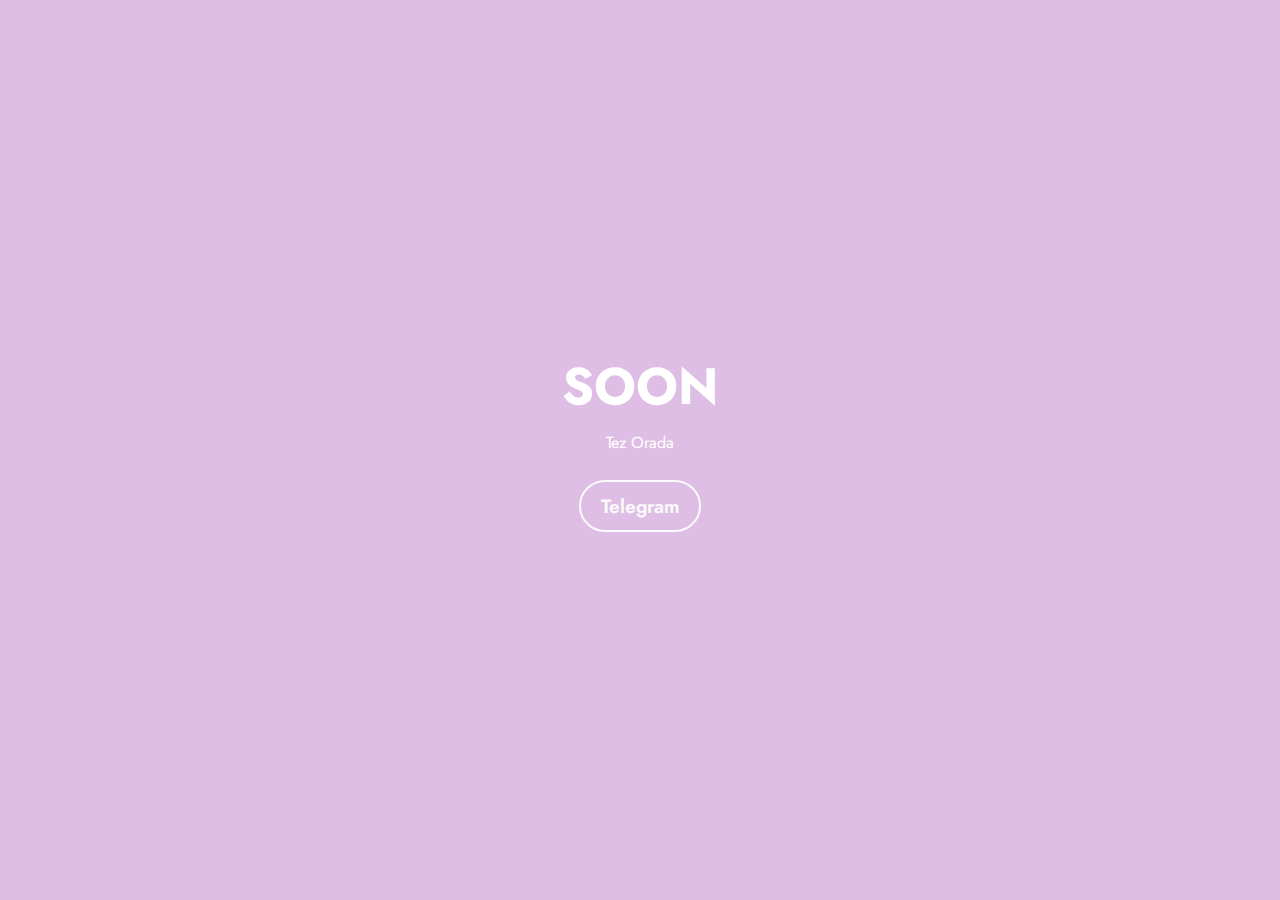
==== index.html @ 8e5f8bd3 "Rename inde.html to index.html" ====
<!DOCTYPE html>
<html  >
<head>
  <!-- Site made with darken -->
  <meta charset="UTF-8">
  <meta http-equiv="X-UA-Compatible" content="IE=edge">
  <meta name="generator" content="Mobirise v5.9.13, mobirise.com">
  <meta name="viewport" content="width=device-width, initial-scale=1, minimum-scale=1">
  <link rel="shortcut icon" href="assets/images/b1dde973-14e5-4fa4-b832-933f39bfa2b2-128x128.png" type="image/x-icon">
  <meta name="description" content="">
  
  
  <title>soon</title>
  <link rel="stylesheet" href="assets/bootstrap/css/bootstrap.min.css">
  <link rel="stylesheet" href="assets/bootstrap/css/bootstrap-grid.min.css">
  <link rel="stylesheet" href="assets/bootstrap/css/bootstrap-reboot.min.css">
  <link rel="stylesheet" href="assets/animatecss/animate.css">
  <link rel="stylesheet" href="assets/theme/css/style.css">
  <link rel="preload" href="https://fonts.googleapis.com/css?family=Jost:100,200,300,400,500,600,700,800,900,100i,200i,300i,400i,500i,600i,700i,800i,900i&display=swap" as="style" onload="this.onload=null;this.rel='stylesheet'">
  <noscript><link rel="stylesheet" href="https://fonts.googleapis.com/css?family=Jost:100,200,300,400,500,600,700,800,900,100i,200i,300i,400i,500i,600i,700i,800i,900i&display=swap"></noscript>
  <link rel="preload" as="style" href="assets/mobirise/css/mbr-additional.css?v=AJEQsP"><link rel="stylesheet" href="assets/mobirise/css/mbr-additional.css?v=AJEQsP" type="text/css">

  
  
  
</head>
<body>
  
  <section data-bs-version="5.1" class="header6 cid-u6jLfE5a09 mbr-fullscreen" data-bg-video="https://youtu.be/2wIACHP04qQ?si=Jaw82JHP2OL8-QQT" id="header6-h">

    

    <div class="mbr-fallback-image disabled"></div>
    <div class="mbr-overlay" style="opacity: 0.4; background-color: rgb(174, 92, 189);"></div>

    <div class="align-center container">
        <div class="row justify-content-center">
            <div class="col-12 col-lg-10">
                <h1 class="mbr-section-title mbr-fonts-style mbr-white mb-3 display-1"><strong>SOON</strong></h1>
                
                <p class="mbr-text mbr-white mbr-fonts-style display-7">
                    Tez Orada</p>
                <div class="mbr-section-btn mt-3"><a class="btn btn-white-outline display-4" href="https://t.me/darken_ae">Telegram</a></div>
            </div>
        </div>
    </div>
</section>

<!-- <section class="display-7" style="padding: 0;align-items: center;justify-content: center;flex-wrap: wrap;    align-content: center;display: flex;position: relative;height: 4rem;"> -->
</section><script src="assets/bootstrap/js/bootstrap.bundle.min.js"></script>  <script src="assets/smoothscroll/smooth-scroll.js"></script>  <script src="assets/ytplayer/index.js"></script>  <script src="assets/vimeoplayer/player.js"></script>  <script src="assets/theme/js/script.js"></script>  
  
  
  <input name="animation" type="hidden">
  </body>
</html>
---- assets/theme/css/style.css ----
@charset "UTF-8";
section {
  background-color: #ffffff;
}

body {
  font-style: normal;
  line-height: 1.5;
  font-weight: 400;
  color: #232323;
  position: relative;
}

button {
  background-color: transparent;
  border-color: transparent;
}

section,
.container,
.container-fluid {
  position: relative;
  word-wrap: break-word;
}

a.mbr-iconfont:hover {
  text-decoration: none;
}

.article .lead p,
.article .lead ul,
.article .lead ol,
.article .lead pre,
.article .lead blockquote {
  margin-bottom: 0;
}

a {
  font-style: normal;
  font-weight: 400;
  cursor: pointer;
}
a, a:hover {
  text-decoration: none;
}

.mbr-section-title {
  font-style: normal;
  line-height: 1.3;
}

.mbr-section-subtitle {
  line-height: 1.3;
}

.mbr-text {
  font-style: normal;
  line-height: 1.7;
}

h1,
h2,
h3,
h4,
h5,
h6,
.display-1,
.display-2,
.display-4,
.display-5,
.display-7,
span,
p,
a {
  line-height: 1;
  word-break: break-word;
  word-wrap: break-word;
  font-weight: 400;
}

b,
strong {
  font-weight: bold;
}

input:-webkit-autofill, input:-webkit-autofill:hover, input:-webkit-autofill:focus, input:-webkit-autofill:active {
  transition-delay: 9999s;
  -webkit-transition-property: background-color, color;
  transition-property: background-color, color;
}

textarea[type=hidden] {
  display: none;
}

section {
  background-position: 50% 50%;
  background-repeat: no-repeat;
  background-size: cover;
}
section .mbr-background-video,
section .mbr-background-video-preview {
  position: absolute;
  bottom: 0;
  left: 0;
  right: 0;
  top: 0;
}

.hidden {
  visibility: hidden;
}

.mbr-z-index20 {
  z-index: 20;
}

/*! Base colors */
.mbr-white {
  color: #ffffff;
}

.mbr-black {
  color: #111111;
}

.mbr-bg-white {
  background-color: #ffffff;
}

.mbr-bg-black {
  background-color: #000000;
}

/*! Text-aligns */
.align-left {
  text-align: left;
}

.align-center {
  text-align: center;
}

.align-right {
  text-align: right;
}

/*! Font-weight  */
.mbr-light {
  font-weight: 300;
}

.mbr-regular {
  font-weight: 400;
}

.mbr-semibold {
  font-weight: 500;
}

.mbr-bold {
  font-weight: 700;
}

/*! Media  */
.media-content {
  flex-basis: 100%;
}

.media-container-row {
  display: flex;
  flex-direction: row;
  flex-wrap: wrap;
  justify-content: center;
  align-content: center;
  align-items: start;
}
.media-container-row .media-size-item {
  width: 400px;
}

.media-container-column {
  display: flex;
  flex-direction: column;
  flex-wrap: wrap;
  justify-content: center;
  align-content: center;
  align-items: stretch;
}
.media-container-column > * {
  width: 100%;
}

@media (min-width: 992px) {
  .media-container-row {
    flex-wrap: nowrap;
  }
}
figure {
  margin-bottom: 0;
  overflow: hidden;
}

figure[mbr-media-size] {
  transition: width 0.1s;
}

img,
iframe {
  display: block;
  width: 100%;
}

.card {
  background-color: transparent;
  border: none;
}

.card-box {
  width: 100%;
}

.card-img {
  text-align: center;
  flex-shrink: 0;
  -webkit-flex-shrink: 0;
}

.media {
  max-width: 100%;
  margin: 0 auto;
}

.mbr-figure {
  align-self: center;
}

.media-container > div {
  max-width: 100%;
}

.mbr-figure img,
.card-img img {
  width: 100%;
}

@media (max-width: 991px) {
  .media-size-item {
    width: auto !important;
  }

  .media {
    width: auto;
  }

  .mbr-figure {
    width: 100% !important;
  }
}
/*! Buttons */
.mbr-section-btn {
  margin-left: -0.6rem;
  margin-right: -0.6rem;
  font-size: 0;
}

.btn {
  font-weight: 600;
  border-width: 1px;
  font-style: normal;
  margin: 0.6rem 0.6rem;
  white-space: normal;
  transition: all 0.2s ease-in-out;
  display: inline-flex;
  align-items: center;
  justify-content: center;
  word-break: break-word;
}

.btn-sm {
  font-weight: 600;
  letter-spacing: 0px;
  transition: all 0.3s ease-in-out;
}

.btn-md {
  font-weight: 600;
  letter-spacing: 0px;
  transition: all 0.3s ease-in-out;
}

.btn-lg {
  font-weight: 600;
  letter-spacing: 0px;
  transition: all 0.3s ease-in-out;
}

.btn-form {
  margin: 0;
}
.btn-form:hover {
  cursor: pointer;
}

nav .mbr-section-btn {
  margin-left: 0rem;
  margin-right: 0rem;
}

/*! Btn icon margin */
.btn .mbr-iconfont,
.btn.btn-sm .mbr-iconfont {
  order: 1;
  cursor: pointer;
  margin-left: 0.5rem;
  vertical-align: sub;
}

.btn.btn-md .mbr-iconfont,
.btn.btn-md .mbr-iconfont {
  margin-left: 0.8rem;
}

.mbr-regular {
  font-weight: 400;
}

.mbr-semibold {
  font-weight: 500;
}

.mbr-bold {
  font-weight: 700;
}

[type=submit] {
  -webkit-appearance: none;
}

/*! Full-screen */
.mbr-fullscreen .mbr-overlay {
  min-height: 100vh;
}

.mbr-fullscreen {
  display: flex;
  display: -moz-flex;
  display: -ms-flex;
  display: -o-flex;
  align-items: center;
  min-height: 100vh;
  padding-top: 3rem;
  padding-bottom: 3rem;
}

/*! Map */
.map {
  height: 25rem;
  position: relative;
}
.map iframe {
  width: 100%;
  height: 100%;
}

/*! Scroll to top arrow */
.mbr-arrow-up {
  bottom: 25px;
  right: 90px;
  position: fixed;
  text-align: right;
  z-index: 5000;
  color: #ffffff;
  font-size: 22px;
}

.mbr-arrow-up a {
  background: rgba(0, 0, 0, 0.2);
  border-radius: 50%;
  color: #fff;
  display: inline-block;
  height: 60px;
  width: 60px;
  border: 2px solid #fff;
  outline-style: none !important;
  position: relative;
  text-decoration: none;
  transition: all 0.3s ease-in-out;
  cursor: pointer;
  text-align: center;
}
.mbr-arrow-up a:hover {
  background-color: rgba(0, 0, 0, 0.4);
}
.mbr-arrow-up a i {
  line-height: 60px;
}

.mbr-arrow-up-icon {
  display: block;
  color: #fff;
}

.mbr-arrow-up-icon::before {
  content: "›";
  display: inline-block;
  font-family: serif;
  font-size: 22px;
  line-height: 1;
  font-style: normal;
  position: relative;
  top: 6px;
  left: -4px;
  transform: rotate(-90deg);
}

/*! Arrow Down */
.mbr-arrow {
  position: absolute;
  bottom: 45px;
  left: 50%;
  width: 60px;
  height: 60px;
  cursor: pointer;
  background-color: rgba(80, 80, 80, 0.5);
  border-radius: 50%;
  transform: translateX(-50%);
}
@media (max-width: 767px) {
  .mbr-arrow {
    display: none;
  }
}
.mbr-arrow > a {
  display: inline-block;
  text-decoration: none;
  outline-style: none;
  -webkit-animation: arrowdown 1.7s ease-in-out infinite;
          animation: arrowdown 1.7s ease-in-out infinite;
  color: #ffffff;
}
.mbr-arrow > a > i {
  position: absolute;
  top: -2px;
  left: 15px;
  font-size: 2rem;
}

#scrollToTop a i::before {
  content: "";
  position: absolute;
  display: block;
  border-bottom: 2.5px solid #fff;
  border-left: 2.5px solid #fff;
  width: 27.8%;
  height: 27.8%;
  left: 50%;
  top: 51%;
  transform: translateY(-30%) translateX(-50%) rotate(135deg);
}

@keyframes arrowdown {
  0% {
    transform: translateY(0px);
  }
  50% {
    transform: translateY(-5px);
  }
  100% {
    transform: translateY(0px);
  }
}
@-webkit-keyframes arrowdown {
  0% {
    transform: translateY(0px);
  }
  50% {
    transform: translateY(-5px);
  }
  100% {
    transform: translateY(0px);
  }
}
@media (max-width: 500px) {
  .mbr-arrow-up {
    left: 0;
    right: 0;
    text-align: center;
  }
}
/*Gradients animation*/
@keyframes gradient-animation {
  from {
    background-position: 0% 100%;
    -webkit-animation-timing-function: ease-in-out;
            animation-timing-function: ease-in-out;
  }
  to {
    background-position: 100% 0%;
    -webkit-animation-timing-function: ease-in-out;
            animation-timing-function: ease-in-out;
  }
}
@-webkit-keyframes gradient-animation {
  from {
    background-position: 0% 100%;
    -webkit-animation-timing-function: ease-in-out;
            animation-timing-function: ease-in-out;
  }
  to {
    background-position: 100% 0%;
    -webkit-animation-timing-function: ease-in-out;
            animation-timing-function: ease-in-out;
  }
}
.bg-gradient {
  background-size: 200% 200%;
  animation: gradient-animation 5s infinite alternate;
  -webkit-animation: gradient-animation 5s infinite alternate;
}

.menu .navbar-brand {
  display: -webkit-flex;
}
.menu .navbar-brand span {
  display: flex;
  display: -webkit-flex;
}
.menu .navbar-brand .navbar-caption-wrap {
  display: -webkit-flex;
}
.menu .navbar-brand .navbar-logo img {
  display: -webkit-flex;
  width: auto;
}
@media (min-width: 768px) and (max-width: 991px) {
  .menu .navbar-toggleable-sm .navbar-nav {
    display: -ms-flexbox;
  }
}
@media (max-width: 991px) {
  .menu .navbar-collapse {
    max-height: 93.5vh;
  }
  .menu .navbar-collapse.show {
    overflow: auto;
  }
}
@media (min-width: 992px) {
  .menu .navbar-nav.nav-dropdown {
    display: -webkit-flex;
  }
  .menu .navbar-toggleable-sm .navbar-collapse {
    display: -webkit-flex !important;
  }
  .menu .collapsed .navbar-collapse {
    max-height: 93.5vh;
  }
  .menu .collapsed .navbar-collapse.show {
    overflow: auto;
  }
}
@media (max-width: 767px) {
  .menu .navbar-collapse {
    max-height: 80vh;
  }
}

.nav-link .mbr-iconfont {
  margin-right: 0.5rem;
}

.navbar {
  display: -webkit-flex;
  -webkit-flex-wrap: wrap;
  -webkit-align-items: center;
  -webkit-justify-content: space-between;
}

.navbar-collapse {
  -webkit-flex-basis: 100%;
  -webkit-flex-grow: 1;
  -webkit-align-items: center;
}

.nav-dropdown .link {
  padding: 0.667em 1.667em !important;
  margin: 0 !important;
}

.nav {
  display: -webkit-flex;
  -webkit-flex-wrap: wrap;
}

.row {
  display: -webkit-flex;
  -webkit-flex-wrap: wrap;
}

.justify-content-center {
  -webkit-justify-content: center;
}

.form-inline {
  display: -webkit-flex;
}

.card-wrapper {
  -webkit-flex: 1;
}

.carousel-control {
  z-index: 10;
  display: -webkit-flex;
}

.carousel-controls {
  display: -webkit-flex;
}

.media {
  display: -webkit-flex;
}

.form-group:focus {
  outline: none;
}

.jq-selectbox__select {
  padding: 7px 0;
  position: relative;
}

.jq-selectbox__dropdown {
  overflow: hidden;
  border-radius: 10px;
  position: absolute;
  top: 100%;
  left: 0 !important;
  width: 100% !important;
}

.jq-selectbox__trigger-arrow {
  right: 0;
  transform: translateY(-50%);
}

.jq-selectbox li {
  padding: 1.07em 0.5em;
}

input[type=range] {
  padding-left: 0 !important;
  padding-right: 0 !important;
}

.modal-dialog,
.modal-content {
  height: 100%;
}

.modal-dialog .carousel-inner {
  height: calc(100vh - 1.75rem);
}
@media (max-width: 575px) {
  .modal-dialog .carousel-inner {
    height: calc(100vh - 1rem);
  }
}

.carousel-item {
  text-align: center;
}

.carousel-item img {
  margin: auto;
}

.navbar-toggler {
  align-self: flex-start;
  padding: 0.25rem 0.75rem;
  font-size: 1.25rem;
  line-height: 1;
  background: transparent;
  border: 1px solid transparent;
  border-radius: 0.25rem;
}

.navbar-toggler:focus,
.navbar-toggler:hover {
  text-decoration: none;
  box-shadow: none;
}

.navbar-toggler-icon {
  display: inline-block;
  width: 1.5em;
  height: 1.5em;
  vertical-align: middle;
  content: "";
  background: no-repeat center center;
  background-size: 100% 100%;
}

.navbar-toggler-left {
  position: absolute;
  left: 1rem;
}

.navbar-toggler-right {
  position: absolute;
  right: 1rem;
}

.card-img {
  width: auto;
}

.menu .navbar.collapsed:not(.beta-menu) {
  flex-direction: column;
}

.carousel-item.active,
.carousel-item-next,
.carousel-item-prev {
  display: flex;
}

.note-air-layout .dropup .dropdown-menu,
.note-air-layout .navbar-fixed-bottom .dropdown .dropdown-menu {
  bottom: initial !important;
}

html,
body {
  height: auto;
  min-height: 100vh;
}

.dropup .dropdown-toggle::after {
  display: none;
}

.form-asterisk {
  font-family: initial;
  position: absolute;
  top: -2px;
  font-weight: normal;
}

.form-control-label {
  position: relative;
  cursor: pointer;
  margin-bottom: 0.357em;
  padding: 0;
}

.alert {
  color: #ffffff;
  border-radius: 0;
  border: 0;
  font-size: 1.1rem;
  line-height: 1.5;
  margin-bottom: 1.875rem;
  padding: 1.25rem;
  position: relative;
  text-align: center;
}
.alert.alert-form::after {
  background-color: inherit;
  bottom: -7px;
  content: "";
  display: block;
  height: 14px;
  left: 50%;
  margin-left: -7px;
  position: absolute;
  transform: rotate(45deg);
  width: 14px;
}

.form-control {
  background-color: #ffffff;
  background-clip: border-box;
  color: #232323;
  line-height: 1rem !important;
  height: auto;
  padding: 0.6rem 1.2rem;
  transition: border-color 0.25s ease 0s;
  border: 1px solid transparent !important;
  border-radius: 4px;
  box-shadow: rgba(0, 0, 0, 0.07) 0px 1px 1px 0px, rgba(0, 0, 0, 0.07) 0px 1px 3px 0px, rgba(0, 0, 0, 0.03) 0px 0px 0px 1px;
}
.form-active .form-control:invalid {
  border-color: red;
}

form .row {
  margin-left: -0.6rem;
  margin-right: -0.6rem;
}
form .row [class*=col] {
  padding-left: 0.6rem;
  padding-right: 0.6rem;
}

form .mbr-section-btn {
  margin: 0;
  padding-left: 0.6rem;
  padding-right: 0.6rem;
}

form .btn {
  display: flex;
  padding: 0.6rem 1.2rem;
  margin: 0;
}

form .form-check-input {
  margin-top: 0.5;
}

textarea.form-control {
  line-height: 1.5rem !important;
}

.form-group {
  margin-bottom: 1.2rem;
}

.form-control,
form .btn {
  min-height: 48px;
}

.gdpr-block label span.textGDPR input[name=gdpr] {
  top: 7px;
}

.form-control:focus {
  box-shadow: none;
}

:focus {
  outline: none;
}

.mbr-overlay {
  background-color: #000;
  bottom: 0;
  left: 0;
  opacity: 0.5;
  position: absolute;
  right: 0;
  top: 0;
  z-index: 0;
  pointer-events: none;
}

blockquote {
  font-style: italic;
  padding: 3rem;
  font-size: 1.09rem;
  position: relative;
  border-left: 3px solid;
}

ul,
ol,
pre,
blockquote {
  margin-bottom: 2.3125rem;
}

.mt-4 {
  margin-top: 2rem !important;
}

.mb-4 {
  margin-bottom: 2rem !important;
}

@media (min-width: 992px) {
  .container {
    padding-left: 16px;
    padding-right: 16px;
  }

  .row {
    margin-left: -16px;
    margin-right: -16px;
  }
  .row > [class*=col] {
    padding-left: 16px;
    padding-right: 16px;
  }
}
@media (min-width: 768px) {
  .container-fluid {
    padding-left: 32px;
    padding-right: 32px;
  }
}
@media (min-width: 768px) and (max-width: 991px) {
  .mbr-container {
    padding-left: 32px;
    padding-right: 32px;
  }
}
@media (max-width: 767px) {
  .mbr-container {
    padding-left: 16px;
    padding-right: 16px;
  }
}
.card-wrapper,
.item-wrapper {
  overflow: hidden;
}

.app-video-wrapper > img {
  opacity: 1;
}

.item {
  position: relative;
}

.dropdown-menu .dropdown-menu {
  left: 100%;
}

.dropdown-item + .dropdown-menu {
  display: none;
}

.dropdown-item:hover + .dropdown-menu,
.dropdown-menu:hover {
  display: block;
}

@media (min-aspect-ratio: 16/9) {
  .mbr-video-foreground {
    height: 300% !important;
    top: -100% !important;
  }
}
@media (max-aspect-ratio: 16/9) {
  .mbr-video-foreground {
    width: 300% !important;
    left: -100% !important;
  }
}.engine {
	position: absolute;
	text-indent: -2400px;
	text-align: center;
	padding: 0;
	top: 0;
	left: -2400px;
}
---- assets/mobirise/css/mbr-additional.css ----
.btn {
  border-width: 2px;
}
body {
  font-family: Jost;
}
.display-1 {
  font-family: 'Jost', sans-serif;
  font-size: 3.2rem;
  line-height: 1.1;
}
.display-1 > .mbr-iconfont {
  font-size: 4rem;
}
.display-2 {
  font-family: 'Jost', sans-serif;
  font-size: 3.2rem;
  line-height: 1.1;
}
.display-2 > .mbr-iconfont {
  font-size: 4rem;
}
.display-4 {
  font-family: 'Jost', sans-serif;
  font-size: 1.2rem;
  line-height: 1.5;
}
.display-4 > .mbr-iconfont {
  font-size: 1.5rem;
}
.display-5 {
  font-family: 'Jost', sans-serif;
  font-size: 1.6rem;
  line-height: 1.5;
}
.display-5 > .mbr-iconfont {
  font-size: 2rem;
}
.display-7 {
  font-family: 'Jost', sans-serif;
  font-size: 1rem;
  line-height: 1.5;
}
.display-7 > .mbr-iconfont {
  font-size: 1.25rem;
}
/* ---- Fluid typography for mobile devices ---- */
/* 1.4 - font scale ratio ( bootstrap == 1.42857 ) */
/* 100vw - current viewport width */
/* (48 - 20)  48 == 48rem == 768px, 20 == 20rem == 320px(minimal supported viewport) */
/* 0.65 - min scale variable, may vary */
@media (max-width: 992px) {
  .display-1 {
    font-size: 2.56rem;
  }
}
@media (max-width: 768px) {
  .display-1 {
    font-size: 2.24rem;
    font-size: calc( 1.77rem + (3.2 - 1.77) * ((100vw - 20rem) / (48 - 20)));
    line-height: calc( 1.1 * (1.77rem + (3.2 - 1.77) * ((100vw - 20rem) / (48 - 20))));
  }
  .display-2 {
    font-size: 2.56rem;
    font-size: calc( 1.77rem + (3.2 - 1.77) * ((100vw - 20rem) / (48 - 20)));
    line-height: calc( 1.3 * (1.77rem + (3.2 - 1.77) * ((100vw - 20rem) / (48 - 20))));
  }
  .display-4 {
    font-size: 0.96rem;
    font-size: calc( 1.07rem + (1.2 - 1.07) * ((100vw - 20rem) / (48 - 20)));
    line-height: calc( 1.4 * (1.07rem + (1.2 - 1.07) * ((100vw - 20rem) / (48 - 20))));
  }
  .display-5 {
    font-size: 1.28rem;
    font-size: calc( 1.21rem + (1.6 - 1.21) * ((100vw - 20rem) / (48 - 20)));
    line-height: calc( 1.4 * (1.21rem + (1.6 - 1.21) * ((100vw - 20rem) / (48 - 20))));
  }
  .display-7 {
    font-size: 0.8rem;
    font-size: calc( 1rem + (1 - 1) * ((100vw - 20rem) / (48 - 20)));
    line-height: calc( 1.4 * (1rem + (1 - 1) * ((100vw - 20rem) / (48 - 20))));
  }
}
/* Buttons */
.btn {
  padding: 0.6rem 1.2rem;
  border-radius: 4px;
}
.btn-sm {
  padding: 0.6rem 1.2rem;
  border-radius: 4px;
}
.btn-md {
  padding: 0.6rem 1.2rem;
  border-radius: 4px;
}
.btn-lg {
  padding: 1rem 2.6rem;
  border-radius: 4px;
}
.bg-primary {
  background-color: #ff0000 !important;
}
.bg-success {
  background-color: #40b0bf !important;
}
.bg-info {
  background-color: #47b5ed !important;
}
.bg-warning {
  background-color: #ffe161 !important;
}
.bg-danger {
  background-color: #ff9966 !important;
}
.btn-primary,
.btn-primary:active {
  background-color: #ff0000 !important;
  border-color: #ff0000 !important;
  color: #ffffff !important;
  box-shadow: 0 2px 2px 0 rgba(0, 0, 0, 0.2);
}
.btn-primary:hover,
.btn-primary:focus,
.btn-primary.focus,
.btn-primary.active {
  color: #ffffff !important;
  background-color: #a80000 !important;
  border-color: #a80000 !important;
  box-shadow: 0 2px 5px 0 rgba(0, 0, 0, 0.2);
}
.btn-primary.disabled,
.btn-primary:disabled {
  color: #ffffff !important;
  background-color: #a80000 !important;
  border-color: #a80000 !important;
}
.btn-secondary,
.btn-secondary:active {
  background-color: #ff6666 !important;
  border-color: #ff6666 !important;
  color: #ffffff !important;
  box-shadow: 0 2px 2px 0 rgba(0, 0, 0, 0.2);
}
.btn-secondary:hover,
.btn-secondary:focus,
.btn-secondary.focus,
.btn-secondary.active {
  color: #ffffff !important;
  background-color: #ff0f0f !important;
  border-color: #ff0f0f !important;
  box-shadow: 0 2px 5px 0 rgba(0, 0, 0, 0.2);
}
.btn-secondary.disabled,
.btn-secondary:disabled {
  color: #ffffff !important;
  background-color: #ff0f0f !important;
  border-color: #ff0f0f !important;
}
.btn-info,
.btn-info:active {
  background-color: #47b5ed !important;
  border-color: #47b5ed !important;
  color: #ffffff !important;
  box-shadow: 0 2px 2px 0 rgba(0, 0, 0, 0.2);
}
.btn-info:hover,
.btn-info:focus,
.btn-info.focus,
.btn-info.active {
  color: #ffffff !important;
  background-color: #148cca !important;
  border-color: #148cca !important;
  box-shadow: 0 2px 5px 0 rgba(0, 0, 0, 0.2);
}
.btn-info.disabled,
.btn-info:disabled {
  color: #ffffff !important;
  background-color: #148cca !important;
  border-color: #148cca !important;
}
.btn-success,
.btn-success:active {
  background-color: #40b0bf !important;
  border-color: #40b0bf !important;
  color: #ffffff !important;
  box-shadow: 0 2px 2px 0 rgba(0, 0, 0, 0.2);
}
.btn-success:hover,
.btn-success:focus,
.btn-success.focus,
.btn-success.active {
  color: #ffffff !important;
  background-color: #2a747e !important;
  border-color: #2a747e !important;
  box-shadow: 0 2px 5px 0 rgba(0, 0, 0, 0.2);
}
.btn-success.disabled,
.btn-success:disabled {
  color: #ffffff !important;
  background-color: #2a747e !important;
  border-color: #2a747e !important;
}
.btn-warning,
.btn-warning:active {
  background-color: #ffe161 !important;
  border-color: #ffe161 !important;
  color: #614f00 !important;
  box-shadow: 0 2px 2px 0 rgba(0, 0, 0, 0.2);
}
.btn-warning:hover,
.btn-warning:focus,
.btn-warning.focus,
.btn-warning.active {
  color: #0a0800 !important;
  background-color: #ffd10a !important;
  border-color: #ffd10a !important;
  box-shadow: 0 2px 5px 0 rgba(0, 0, 0, 0.2);
}
.btn-warning.disabled,
.btn-warning:disabled {
  color: #614f00 !important;
  background-color: #ffd10a !important;
  border-color: #ffd10a !important;
}
.btn-danger,
.btn-danger:active {
  background-color: #ff9966 !important;
  border-color: #ff9966 !important;
  color: #ffffff !important;
  box-shadow: 0 2px 2px 0 rgba(0, 0, 0, 0.2);
}
.btn-danger:hover,
.btn-danger:focus,
.btn-danger.focus,
.btn-danger.active {
  color: #ffffff !important;
  background-color: #ff5f0f !important;
  border-color: #ff5f0f !important;
  box-shadow: 0 2px 5px 0 rgba(0, 0, 0, 0.2);
}
.btn-danger.disabled,
.btn-danger:disabled {
  color: #ffffff !important;
  background-color: #ff5f0f !important;
  border-color: #ff5f0f !important;
}
.btn-white,
.btn-white:active {
  background-color: #fafafa !important;
  border-color: #fafafa !important;
  color: #7a7a7a !important;
  box-shadow: 0 2px 2px 0 rgba(0, 0, 0, 0.2);
}
.btn-white:hover,
.btn-white:focus,
.btn-white.focus,
.btn-white.active {
  color: #4f4f4f !important;
  background-color: #cfcfcf !important;
  border-color: #cfcfcf !important;
  box-shadow: 0 2px 5px 0 rgba(0, 0, 0, 0.2);
}
.btn-white.disabled,
.btn-white:disabled {
  color: #7a7a7a !important;
  background-color: #cfcfcf !important;
  border-color: #cfcfcf !important;
}
.btn-black,
.btn-black:active {
  background-color: #232323 !important;
  border-color: #232323 !important;
  color: #ffffff !important;
  box-shadow: 0 2px 2px 0 rgba(0, 0, 0, 0.2);
}
.btn-black:hover,
.btn-black:focus,
.btn-black.focus,
.btn-black.active {
  color: #ffffff !important;
  background-color: #000000 !important;
  border-color: #000000 !important;
  box-shadow: 0 2px 5px 0 rgba(0, 0, 0, 0.2);
}
.btn-black.disabled,
.btn-black:disabled {
  color: #ffffff !important;
  background-color: #000000 !important;
  border-color: #000000 !important;
}
.btn-primary-outline,
.btn-primary-outline:active {
  background-color: transparent !important;
  border-color: #ff0000;
  color: #ff0000;
}
.btn-primary-outline:hover,
.btn-primary-outline:focus,
.btn-primary-outline.focus,
.btn-primary-outline.active {
  color: #a80000 !important;
  background-color: transparent!important;
  border-color: #a80000 !important;
  box-shadow: none!important;
}
.btn-primary-outline.disabled,
.btn-primary-outline:disabled {
  color: #ffffff !important;
  background-color: #ff0000 !important;
  border-color: #ff0000 !important;
}
.btn-secondary-outline,
.btn-secondary-outline:active {
  background-color: transparent !important;
  border-color: #ff6666;
  color: #ff6666;
}
.btn-secondary-outline:hover,
.btn-secondary-outline:focus,
.btn-secondary-outline.focus,
.btn-secondary-outline.active {
  color: #ff0f0f !important;
  background-color: transparent!important;
  border-color: #ff0f0f !important;
  box-shadow: none!important;
}
.btn-secondary-outline.disabled,
.btn-secondary-outline:disabled {
  color: #ffffff !important;
  background-color: #ff6666 !important;
  border-color: #ff6666 !important;
}
.btn-info-outline,
.btn-info-outline:active {
  background-color: transparent !important;
  border-color: #47b5ed;
  color: #47b5ed;
}
.btn-info-outline:hover,
.btn-info-outline:focus,
.btn-info-outline.focus,
.btn-info-outline.active {
  color: #148cca !important;
  background-color: transparent!important;
  border-color: #148cca !important;
  box-shadow: none!important;
}
.btn-info-outline.disabled,
.btn-info-outline:disabled {
  color: #ffffff !important;
  background-color: #47b5ed !important;
  border-color: #47b5ed !important;
}
.btn-success-outline,
.btn-success-outline:active {
  background-color: transparent !important;
  border-color: #40b0bf;
  color: #40b0bf;
}
.btn-success-outline:hover,
.btn-success-outline:focus,
.btn-success-outline.focus,
.btn-success-outline.active {
  color: #2a747e !important;
  background-color: transparent!important;
  border-color: #2a747e !important;
  box-shadow: none!important;
}
.btn-success-outline.disabled,
.btn-success-outline:disabled {
  color: #ffffff !important;
  background-color: #40b0bf !important;
  border-color: #40b0bf !important;
}
.btn-warning-outline,
.btn-warning-outline:active {
  background-color: transparent !important;
  border-color: #ffe161;
  color: #ffe161;
}
.btn-warning-outline:hover,
.btn-warning-outline:focus,
.btn-warning-outline.focus,
.btn-warning-outline.active {
  color: #ffd10a !important;
  background-color: transparent!important;
  border-color: #ffd10a !important;
  box-shadow: none!important;
}
.btn-warning-outline.disabled,
.btn-warning-outline:disabled {
  color: #614f00 !important;
  background-color: #ffe161 !important;
  border-color: #ffe161 !important;
}
.btn-danger-outline,
.btn-danger-outline:active {
  background-color: transparent !important;
  border-color: #ff9966;
  color: #ff9966;
}
.btn-danger-outline:hover,
.btn-danger-outline:focus,
.btn-danger-outline.focus,
.btn-danger-outline.active {
  color: #ff5f0f !important;
  background-color: transparent!important;
  border-color: #ff5f0f !important;
  box-shadow: none!important;
}
.btn-danger-outline.disabled,
.btn-danger-outline:disabled {
  color: #ffffff !important;
  background-color: #ff9966 !important;
  border-color: #ff9966 !important;
}
.btn-black-outline,
.btn-black-outline:active {
  background-color: transparent !important;
  border-color: #232323;
  color: #232323;
}
.btn-black-outline:hover,
.btn-black-outline:focus,
.btn-black-outline.focus,
.btn-black-outline.active {
  color: #000000 !important;
  background-color: transparent!important;
  border-color: #000000 !important;
  box-shadow: none!important;
}
.btn-black-outline.disabled,
.btn-black-outline:disabled {
  color: #ffffff !important;
  background-color: #232323 !important;
  border-color: #232323 !important;
}
.btn-white-outline,
.btn-white-outline:active {
  background-color: transparent !important;
  border-color: #fafafa;
  color: #fafafa;
}
.btn-white-outline:hover,
.btn-white-outline:focus,
.btn-white-outline.focus,
.btn-white-outline.active {
  color: #cfcfcf !important;
  background-color: transparent!important;
  border-color: #cfcfcf !important;
  box-shadow: none!important;
}
.btn-white-outline.disabled,
.btn-white-outline:disabled {
  color: #7a7a7a !important;
  background-color: #fafafa !important;
  border-color: #fafafa !important;
}
.text-primary {
  color: #ff0000 !important;
}
.text-secondary {
  color: #ff6666 !important;
}
.text-success {
  color: #40b0bf !important;
}
.text-info {
  color: #47b5ed !important;
}
.text-warning {
  color: #ffe161 !important;
}
.text-danger {
  color: #ff9966 !important;
}
.text-white {
  color: #fafafa !important;
}
.text-black {
  color: #232323 !important;
}
a.text-primary:hover,
a.text-primary:focus,
a.text-primary.active {
  color: #990000 !important;
}
a.text-secondary:hover,
a.text-secondary:focus,
a.text-secondary.active {
  color: #ff0000 !important;
}
a.text-success:hover,
a.text-success:focus,
a.text-success.active {
  color: #266a73 !important;
}
a.text-info:hover,
a.text-info:focus,
a.text-info.active {
  color: #1283bc !important;
}
a.text-warning:hover,
a.text-warning:focus,
a.text-warning.active {
  color: #facb00 !important;
}
a.text-danger:hover,
a.text-danger:focus,
a.text-danger.active {
  color: #ff5500 !important;
}
a.text-white:hover,
a.text-white:focus,
a.text-white.active {
  color: #c7c7c7 !important;
}
a.text-black:hover,
a.text-black:focus,
a.text-black.active {
  color: #000000 !important;
}
a[class*="text-"]:not(.nav-link):not(.dropdown-item):not([role]):not(.navbar-caption) {
  position: relative;
  background-image: transparent;
  background-size: 10000px 2px;
  background-repeat: no-repeat;
  background-position: 0px 1.2em;
  background-position: -10000px 1.2em;
}
a[class*="text-"]:not(.nav-link):not(.dropdown-item):not([role]):not(.navbar-caption):hover {
  transition: background-position 2s ease-in-out;
  background-image: linear-gradient(currentColor 50%, currentColor 50%);
  background-position: 0px 1.2em;
}
.nav-tabs .nav-link.active {
  color: #ff0000;
}
.nav-tabs .nav-link:not(.active) {
  color: #232323;
}
.alert-success {
  background-color: #70c770;
}
.alert-info {
  background-color: #47b5ed;
}
.alert-warning {
  background-color: #ffe161;
}
.alert-danger {
  background-color: #ff9966;
}
.mbr-section-btn a.btn:not(.btn-form) {
  border-radius: 100px;
}
.mbr-gallery-filter li a {
  border-radius: 100px !important;
}
.mbr-gallery-filter li.active .btn {
  background-color: #ff0000;
  border-color: #ff0000;
  color: #ffffff;
}
.mbr-gallery-filter li.active .btn:focus {
  box-shadow: none;
}
.nav-tabs .nav-link {
  border-radius: 100px !important;
}
a,
a:hover {
  color: #ff0000;
}
.mbr-plan-header.bg-primary .mbr-plan-subtitle,
.mbr-plan-header.bg-primary .mbr-plan-price-desc {
  color: #ffcccc;
}
.mbr-plan-header.bg-success .mbr-plan-subtitle,
.mbr-plan-header.bg-success .mbr-plan-price-desc {
  color: #a0d8df;
}
.mbr-plan-header.bg-info .mbr-plan-subtitle,
.mbr-plan-header.bg-info .mbr-plan-price-desc {
  color: #ffffff;
}
.mbr-plan-header.bg-warning .mbr-plan-subtitle,
.mbr-plan-header.bg-warning .mbr-plan-price-desc {
  color: #ffffff;
}
.mbr-plan-header.bg-danger .mbr-plan-subtitle,
.mbr-plan-header.bg-danger .mbr-plan-price-desc {
  color: #ffffff;
}
/* Scroll to top button*/
.scrollToTop_wraper {
  display: none;
}
.form-control {
  font-family: 'Jost', sans-serif;
  font-size: 1.2rem;
  line-height: 1.5;
  font-weight: 400;
}
.form-control > .mbr-iconfont {
  font-size: 1.5rem;
}
.form-control:hover,
.form-control:focus {
  box-shadow: rgba(0, 0, 0, 0.07) 0px 1px 1px 0px, rgba(0, 0, 0, 0.07) 0px 1px 3px 0px, rgba(0, 0, 0, 0.03) 0px 0px 0px 1px;
  border-color: #ff0000 !important;
}
.form-control:-webkit-input-placeholder {
  font-family: 'Jost', sans-serif;
  font-size: 1.2rem;
  line-height: 1.5;
  font-weight: 400;
}
.form-control:-webkit-input-placeholder > .mbr-iconfont {
  font-size: 1.5rem;
}
blockquote {
  border-color: #ff0000;
}
/* Forms */
.mbr-form .input-group-btn a.btn {
  border-radius: 100px !important;
}
.mbr-form .input-group-btn a.btn:hover {
  box-shadow: 0 10px 40px 0 rgba(0, 0, 0, 0.2);
}
.mbr-form .input-group-btn button[type="submit"] {
  border-radius: 100px !important;
  padding: 1rem 3rem;
}
.mbr-form .input-group-btn button[type="submit"]:hover {
  box-shadow: 0 10px 40px 0 rgba(0, 0, 0, 0.2);
}
.jq-selectbox li:hover,
.jq-selectbox li.selected {
  background-color: #ff0000;
  color: #ffffff;
}
.jq-number__spin {
  transition: 0.25s ease;
}
.jq-number__spin:hover {
  border-color: #ff0000;
}
.jq-selectbox .jq-selectbox__trigger-arrow,
.jq-number__spin.minus:after,
.jq-number__spin.plus:after {
  transition: 0.4s;
  border-top-color: #353535;
  border-bottom-color: #353535;
}
.jq-selectbox:hover .jq-selectbox__trigger-arrow,
.jq-number__spin.minus:hover:after,
.jq-number__spin.plus:hover:after {
  border-top-color: #ff0000;
  border-bottom-color: #ff0000;
}
.xdsoft_datetimepicker .xdsoft_calendar td.xdsoft_default,
.xdsoft_datetimepicker .xdsoft_calendar td.xdsoft_current,
.xdsoft_datetimepicker .xdsoft_timepicker .xdsoft_time_box > div > div.xdsoft_current {
  color: #ffffff !important;
  background-color: #ff0000 !important;
  box-shadow: none !important;
}
.xdsoft_datetimepicker .xdsoft_calendar td:hover,
.xdsoft_datetimepicker .xdsoft_timepicker .xdsoft_time_box > div > div:hover {
  color: #000000 !important;
  background: #ff6666 !important;
  box-shadow: none !important;
}
.lazy-bg {
  background-image: none !important;
}
.lazy-placeholder:not(section),
.lazy-none {
  display: block;
  position: relative;
  padding-bottom: 56.25%;
  width: 100%;
  height: auto;
}
iframe.lazy-placeholder,
.lazy-placeholder:after {
  content: '';
  position: absolute;
  width: 200px;
  height: 200px;
  background: transparent no-repeat center;
  background-size: contain;
  top: 50%;
  left: 50%;
  transform: translateX(-50%) translateY(-50%);
  background-image: url("data:image/svg+xml;charset=UTF-8,%3csvg width='32' height='32' viewBox='0 0 64 64' xmlns='http://www.w3.org/2000/svg' stroke='%23ff0000' %3e%3cg fill='none' fill-rule='evenodd'%3e%3cg transform='translate(16 16)' stroke-width='2'%3e%3ccircle stroke-opacity='.5' cx='16' cy='16' r='16'/%3e%3cpath d='M32 16c0-9.94-8.06-16-16-16'%3e%3canimateTransform attributeName='transform' type='rotate' from='0 16 16' to='360 16 16' dur='1s' repeatCount='indefinite'/%3e%3c/path%3e%3c/g%3e%3c/g%3e%3c/svg%3e");
}
section.lazy-placeholder:after {
  opacity: 0.5;
}
body {
  overflow-x: hidden;
}
a {
  transition: color 0.6s;
}
.cid-u6fPV1Aaxz .mbr-fallback-image.disabled {
  display: none;
}
.cid-u6fPV1Aaxz .mbr-fallback-image {
  display: block;
  background-size: cover;
  background-position: center center;
  width: 100%;
  height: 100%;
  position: absolute;
  top: 0;
  background-image: url("../../../assets/images/snapedit-1709739560809-1920x1920.png");
}
.cid-u6fPV1Aaxz .row {
  flex-direction: row-reverse;
}
@media (max-width: 991px) {
  .cid-u6fPV1Aaxz .image-wrapper {
    margin-bottom: 2rem;
  }
}
.cid-u6fPV1Aaxz .image-wrapper img {
  width: 100%;
  object-fit: cover;
}
@media (min-width: 992px) {
  .cid-u6fPV1Aaxz .text-wrapper {
    padding: 0 2rem;
  }
}
@media (max-width: 768px) {
  .cid-u6fPV1Aaxz .text-wrapper {
    margin-bottom: 2rem;
  }
}
.cid-u6fPV1Aaxz .mbr-text,
.cid-u6fPV1Aaxz .mbr-section-btn {
  color: #ffffff;
}
.cid-u6fPV1Aaxz .mbr-section-title {
  color: #ffffff;
}
.cid-u6j6fcR1hR {
  padding-top: 6rem;
  padding-bottom: 6rem;
  background-image: url("../../../assets/images/mbr-1920x1396.jpg");
}
.cid-u6j6fcR1hR .mbr-overlay {
  background: #ae5cbd;
  opacity: 0.3;
}
.cid-u6j6fcR1hR img,
.cid-u6j6fcR1hR .item-img {
  width: 100%;
}
.cid-u6j6fcR1hR .item:focus,
.cid-u6j6fcR1hR span:focus {
  outline: none;
}
.cid-u6j6fcR1hR .item {
  cursor: pointer;
  margin-bottom: 2rem;
}
.cid-u6j6fcR1hR .item-wrapper {
  position: relative;
  border-radius: 4px;
  background: #fafafa;
  height: 100%;
  display: flex;
  flex-flow: column nowrap;
}
@media (min-width: 992px) {
  .cid-u6j6fcR1hR .item-wrapper .item-content {
    padding: 2rem 2rem 0;
  }
  .cid-u6j6fcR1hR .item-wrapper .item-footer {
    padding: 0 2rem 2rem;
  }
}
@media (max-width: 991px) {
  .cid-u6j6fcR1hR .item-wrapper .item-content {
    padding: 1rem 1rem 0;
  }
  .cid-u6j6fcR1hR .item-wrapper .item-footer {
    padding: 0 1rem 1rem;
  }
}
.cid-u6j6fcR1hR .mbr-section-btn {
  margin-top: auto !important;
}
.cid-u6j6fcR1hR .mbr-section-title {
  color: #ffffff;
}
.cid-u6j6fcR1hR .mbr-text,
.cid-u6j6fcR1hR .mbr-section-btn {
  text-align: center;
}
.cid-u6j6fcR1hR .item-title {
  text-align: center;
  color: #000000;
}
.cid-u6j6fcR1hR .item-subtitle {
  text-align: left;
}
.cid-u6j6fcR1hR .mbr-section-subtitle {
  color: #ffffff;
}
.cid-u6jDinpOPD {
  padding-top: 15px;
  padding-bottom: 60px;
  background-image: url("../../../assets/images/mbr-1920x1080.jpg");
}
.cid-u6jDinpOPD .mbr-fallback-image.disabled {
  display: none;
}
.cid-u6jDinpOPD .mbr-fallback-image {
  display: block;
  background-size: cover;
  background-position: center center;
  width: 100%;
  height: 100%;
  position: absolute;
  top: 0;
}
.cid-u6jDinpOPD .media-container-row {
  justify-content: space-between;
}
.cid-u6jDinpOPD .text-content {
  max-width: 50%;
}
@media (max-width: 768px) {
  .cid-u6jDinpOPD .text-content {
    max-width: none;
  }
}
.cid-u6jDinpOPD .mbr-iconfont-social {
  margin: 0.5rem;
  font-size: 32px;
  display: flex;
  border-radius: 50%;
  text-align: center;
  color: #6592e6;
  border: 2px solid #6592e6;
  justify-content: center;
  align-content: center;
  transition: all 0.3s;
}
.cid-u6jDinpOPD .mbr-iconfont-social:before {
  padding: 0.6rem;
}
.cid-u6jDinpOPD .mbr-iconfont-social:hover {
  background-color: #6592e6;
  color: #ffffff;
}
@media (max-width: 768px) {
  .cid-u6jDinpOPD .icons {
    justify-content: center !important;
  }
  .cid-u6jDinpOPD .text-content * {
    text-align: center;
  }
}
.cid-u6jDinpOPD .mbr-section-title {
  text-align: center;
}
.cid-u6jDinpOPD P {
  text-align: center;
}
.cid-u6jLfE5a09 .mbr-fallback-image.disabled {
  display: none;
}
.cid-u6jLfE5a09 .mbr-fallback-image {
  display: block;
  background-size: cover;
  background-position: center center;
  width: 100%;
  height: 100%;
  position: absolute;
  top: 0;
  background-image: url("../../../assets/images/background13.jpg");
}
---- assets/mobirise/css/mbr-additional.css ----
.btn {
  border-width: 2px;
}
body {
  font-family: Jost;
}
.display-1 {
  font-family: 'Jost', sans-serif;
  font-size: 3.2rem;
  line-height: 1.1;
}
.display-1 > .mbr-iconfont {
  font-size: 4rem;
}
.display-2 {
  font-family: 'Jost', sans-serif;
  font-size: 3.2rem;
  line-height: 1.1;
}
.display-2 > .mbr-iconfont {
  font-size: 4rem;
}
.display-4 {
  font-family: 'Jost', sans-serif;
  font-size: 1.2rem;
  line-height: 1.5;
}
.display-4 > .mbr-iconfont {
  font-size: 1.5rem;
}
.display-5 {
  font-family: 'Jost', sans-serif;
  font-size: 1.6rem;
  line-height: 1.5;
}
.display-5 > .mbr-iconfont {
  font-size: 2rem;
}
.display-7 {
  font-family: 'Jost', sans-serif;
  font-size: 1rem;
  line-height: 1.5;
}
.display-7 > .mbr-iconfont {
  font-size: 1.25rem;
}
/* ---- Fluid typography for mobile devices ---- */
/* 1.4 - font scale ratio ( bootstrap == 1.42857 ) */
/* 100vw - current viewport width */
/* (48 - 20)  48 == 48rem == 768px, 20 == 20rem == 320px(minimal supported viewport) */
/* 0.65 - min scale variable, may vary */
@media (max-width: 992px) {
  .display-1 {
    font-size: 2.56rem;
  }
}
@media (max-width: 768px) {
  .display-1 {
    font-size: 2.24rem;
    font-size: calc( 1.77rem + (3.2 - 1.77) * ((100vw - 20rem) / (48 - 20)));
    line-height: calc( 1.1 * (1.77rem + (3.2 - 1.77) * ((100vw - 20rem) / (48 - 20))));
  }
  .display-2 {
    font-size: 2.56rem;
    font-size: calc( 1.77rem + (3.2 - 1.77) * ((100vw - 20rem) / (48 - 20)));
    line-height: calc( 1.3 * (1.77rem + (3.2 - 1.77) * ((100vw - 20rem) / (48 - 20))));
  }
  .display-4 {
    font-size: 0.96rem;
    font-size: calc( 1.07rem + (1.2 - 1.07) * ((100vw - 20rem) / (48 - 20)));
    line-height: calc( 1.4 * (1.07rem + (1.2 - 1.07) * ((100vw - 20rem) / (48 - 20))));
  }
  .display-5 {
    font-size: 1.28rem;
    font-size: calc( 1.21rem + (1.6 - 1.21) * ((100vw - 20rem) / (48 - 20)));
    line-height: calc( 1.4 * (1.21rem + (1.6 - 1.21) * ((100vw - 20rem) / (48 - 20))));
  }
  .display-7 {
    font-size: 0.8rem;
    font-size: calc( 1rem + (1 - 1) * ((100vw - 20rem) / (48 - 20)));
    line-height: calc( 1.4 * (1rem + (1 - 1) * ((100vw - 20rem) / (48 - 20))));
  }
}
/* Buttons */
.btn {
  padding: 0.6rem 1.2rem;
  border-radius: 4px;
}
.btn-sm {
  padding: 0.6rem 1.2rem;
  border-radius: 4px;
}
.btn-md {
  padding: 0.6rem 1.2rem;
  border-radius: 4px;
}
.btn-lg {
  padding: 1rem 2.6rem;
  border-radius: 4px;
}
.bg-primary {
  background-color: #ff0000 !important;
}
.bg-success {
  background-color: #40b0bf !important;
}
.bg-info {
  background-color: #47b5ed !important;
}
.bg-warning {
  background-color: #ffe161 !important;
}
.bg-danger {
  background-color: #ff9966 !important;
}
.btn-primary,
.btn-primary:active {
  background-color: #ff0000 !important;
  border-color: #ff0000 !important;
  color: #ffffff !important;
  box-shadow: 0 2px 2px 0 rgba(0, 0, 0, 0.2);
}
.btn-primary:hover,
.btn-primary:focus,
.btn-primary.focus,
.btn-primary.active {
  color: #ffffff !important;
  background-color: #a80000 !important;
  border-color: #a80000 !important;
  box-shadow: 0 2px 5px 0 rgba(0, 0, 0, 0.2);
}
.btn-primary.disabled,
.btn-primary:disabled {
  color: #ffffff !important;
  background-color: #a80000 !important;
  border-color: #a80000 !important;
}
.btn-secondary,
.btn-secondary:active {
  background-color: #ff6666 !important;
  border-color: #ff6666 !important;
  color: #ffffff !important;
  box-shadow: 0 2px 2px 0 rgba(0, 0, 0, 0.2);
}
.btn-secondary:hover,
.btn-secondary:focus,
.btn-secondary.focus,
.btn-secondary.active {
  color: #ffffff !important;
  background-color: #ff0f0f !important;
  border-color: #ff0f0f !important;
  box-shadow: 0 2px 5px 0 rgba(0, 0, 0, 0.2);
}
.btn-secondary.disabled,
.btn-secondary:disabled {
  color: #ffffff !important;
  background-color: #ff0f0f !important;
  border-color: #ff0f0f !important;
}
.btn-info,
.btn-info:active {
  background-color: #47b5ed !important;
  border-color: #47b5ed !important;
  color: #ffffff !important;
  box-shadow: 0 2px 2px 0 rgba(0, 0, 0, 0.2);
}
.btn-info:hover,
.btn-info:focus,
.btn-info.focus,
.btn-info.active {
  color: #ffffff !important;
  background-color: #148cca !important;
  border-color: #148cca !important;
  box-shadow: 0 2px 5px 0 rgba(0, 0, 0, 0.2);
}
.btn-info.disabled,
.btn-info:disabled {
  color: #ffffff !important;
  background-color: #148cca !important;
  border-color: #148cca !important;
}
.btn-success,
.btn-success:active {
  background-color: #40b0bf !important;
  border-color: #40b0bf !important;
  color: #ffffff !important;
  box-shadow: 0 2px 2px 0 rgba(0, 0, 0, 0.2);
}
.btn-success:hover,
.btn-success:focus,
.btn-success.focus,
.btn-success.active {
  color: #ffffff !important;
  background-color: #2a747e !important;
  border-color: #2a747e !important;
  box-shadow: 0 2px 5px 0 rgba(0, 0, 0, 0.2);
}
.btn-success.disabled,
.btn-success:disabled {
  color: #ffffff !important;
  background-color: #2a747e !important;
  border-color: #2a747e !important;
}
.btn-warning,
.btn-warning:active {
  background-color: #ffe161 !important;
  border-color: #ffe161 !important;
  color: #614f00 !important;
  box-shadow: 0 2px 2px 0 rgba(0, 0, 0, 0.2);
}
.btn-warning:hover,
.btn-warning:focus,
.btn-warning.focus,
.btn-warning.active {
  color: #0a0800 !important;
  background-color: #ffd10a !important;
  border-color: #ffd10a !important;
  box-shadow: 0 2px 5px 0 rgba(0, 0, 0, 0.2);
}
.btn-warning.disabled,
.btn-warning:disabled {
  color: #614f00 !important;
  background-color: #ffd10a !important;
  border-color: #ffd10a !important;
}
.btn-danger,
.btn-danger:active {
  background-color: #ff9966 !important;
  border-color: #ff9966 !important;
  color: #ffffff !important;
  box-shadow: 0 2px 2px 0 rgba(0, 0, 0, 0.2);
}
.btn-danger:hover,
.btn-danger:focus,
.btn-danger.focus,
.btn-danger.active {
  color: #ffffff !important;
  background-color: #ff5f0f !important;
  border-color: #ff5f0f !important;
  box-shadow: 0 2px 5px 0 rgba(0, 0, 0, 0.2);
}
.btn-danger.disabled,
.btn-danger:disabled {
  color: #ffffff !important;
  background-color: #ff5f0f !important;
  border-color: #ff5f0f !important;
}
.btn-white,
.btn-white:active {
  background-color: #fafafa !important;
  border-color: #fafafa !important;
  color: #7a7a7a !important;
  box-shadow: 0 2px 2px 0 rgba(0, 0, 0, 0.2);
}
.btn-white:hover,
.btn-white:focus,
.btn-white.focus,
.btn-white.active {
  color: #4f4f4f !important;
  background-color: #cfcfcf !important;
  border-color: #cfcfcf !important;
  box-shadow: 0 2px 5px 0 rgba(0, 0, 0, 0.2);
}
.btn-white.disabled,
.btn-white:disabled {
  color: #7a7a7a !important;
  background-color: #cfcfcf !important;
  border-color: #cfcfcf !important;
}
.btn-black,
.btn-black:active {
  background-color: #232323 !important;
  border-color: #232323 !important;
  color: #ffffff !important;
  box-shadow: 0 2px 2px 0 rgba(0, 0, 0, 0.2);
}
.btn-black:hover,
.btn-black:focus,
.btn-black.focus,
.btn-black.active {
  color: #ffffff !important;
  background-color: #000000 !important;
  border-color: #000000 !important;
  box-shadow: 0 2px 5px 0 rgba(0, 0, 0, 0.2);
}
.btn-black.disabled,
.btn-black:disabled {
  color: #ffffff !important;
  background-color: #000000 !important;
  border-color: #000000 !important;
}
.btn-primary-outline,
.btn-primary-outline:active {
  background-color: transparent !important;
  border-color: #ff0000;
  color: #ff0000;
}
.btn-primary-outline:hover,
.btn-primary-outline:focus,
.btn-primary-outline.focus,
.btn-primary-outline.active {
  color: #a80000 !important;
  background-color: transparent!important;
  border-color: #a80000 !important;
  box-shadow: none!important;
}
.btn-primary-outline.disabled,
.btn-primary-outline:disabled {
  color: #ffffff !important;
  background-color: #ff0000 !important;
  border-color: #ff0000 !important;
}
.btn-secondary-outline,
.btn-secondary-outline:active {
  background-color: transparent !important;
  border-color: #ff6666;
  color: #ff6666;
}
.btn-secondary-outline:hover,
.btn-secondary-outline:focus,
.btn-secondary-outline.focus,
.btn-secondary-outline.active {
  color: #ff0f0f !important;
  background-color: transparent!important;
  border-color: #ff0f0f !important;
  box-shadow: none!important;
}
.btn-secondary-outline.disabled,
.btn-secondary-outline:disabled {
  color: #ffffff !important;
  background-color: #ff6666 !important;
  border-color: #ff6666 !important;
}
.btn-info-outline,
.btn-info-outline:active {
  background-color: transparent !important;
  border-color: #47b5ed;
  color: #47b5ed;
}
.btn-info-outline:hover,
.btn-info-outline:focus,
.btn-info-outline.focus,
.btn-info-outline.active {
  color: #148cca !important;
  background-color: transparent!important;
  border-color: #148cca !important;
  box-shadow: none!important;
}
.btn-info-outline.disabled,
.btn-info-outline:disabled {
  color: #ffffff !important;
  background-color: #47b5ed !important;
  border-color: #47b5ed !important;
}
.btn-success-outline,
.btn-success-outline:active {
  background-color: transparent !important;
  border-color: #40b0bf;
  color: #40b0bf;
}
.btn-success-outline:hover,
.btn-success-outline:focus,
.btn-success-outline.focus,
.btn-success-outline.active {
  color: #2a747e !important;
  background-color: transparent!important;
  border-color: #2a747e !important;
  box-shadow: none!important;
}
.btn-success-outline.disabled,
.btn-success-outline:disabled {
  color: #ffffff !important;
  background-color: #40b0bf !important;
  border-color: #40b0bf !important;
}
.btn-warning-outline,
.btn-warning-outline:active {
  background-color: transparent !important;
  border-color: #ffe161;
  color: #ffe161;
}
.btn-warning-outline:hover,
.btn-warning-outline:focus,
.btn-warning-outline.focus,
.btn-warning-outline.active {
  color: #ffd10a !important;
  background-color: transparent!important;
  border-color: #ffd10a !important;
  box-shadow: none!important;
}
.btn-warning-outline.disabled,
.btn-warning-outline:disabled {
  color: #614f00 !important;
  background-color: #ffe161 !important;
  border-color: #ffe161 !important;
}
.btn-danger-outline,
.btn-danger-outline:active {
  background-color: transparent !important;
  border-color: #ff9966;
  color: #ff9966;
}
.btn-danger-outline:hover,
.btn-danger-outline:focus,
.btn-danger-outline.focus,
.btn-danger-outline.active {
  color: #ff5f0f !important;
  background-color: transparent!important;
  border-color: #ff5f0f !important;
  box-shadow: none!important;
}
.btn-danger-outline.disabled,
.btn-danger-outline:disabled {
  color: #ffffff !important;
  background-color: #ff9966 !important;
  border-color: #ff9966 !important;
}
.btn-black-outline,
.btn-black-outline:active {
  background-color: transparent !important;
  border-color: #232323;
  color: #232323;
}
.btn-black-outline:hover,
.btn-black-outline:focus,
.btn-black-outline.focus,
.btn-black-outline.active {
  color: #000000 !important;
  background-color: transparent!important;
  border-color: #000000 !important;
  box-shadow: none!important;
}
.btn-black-outline.disabled,
.btn-black-outline:disabled {
  color: #ffffff !important;
  background-color: #232323 !important;
  border-color: #232323 !important;
}
.btn-white-outline,
.btn-white-outline:active {
  background-color: transparent !important;
  border-color: #fafafa;
  color: #fafafa;
}
.btn-white-outline:hover,
.btn-white-outline:focus,
.btn-white-outline.focus,
.btn-white-outline.active {
  color: #cfcfcf !important;
  background-color: transparent!important;
  border-color: #cfcfcf !important;
  box-shadow: none!important;
}
.btn-white-outline.disabled,
.btn-white-outline:disabled {
  color: #7a7a7a !important;
  background-color: #fafafa !important;
  border-color: #fafafa !important;
}
.text-primary {
  color: #ff0000 !important;
}
.text-secondary {
  color: #ff6666 !important;
}
.text-success {
  color: #40b0bf !important;
}
.text-info {
  color: #47b5ed !important;
}
.text-warning {
  color: #ffe161 !important;
}
.text-danger {
  color: #ff9966 !important;
}
.text-white {
  color: #fafafa !important;
}
.text-black {
  color: #232323 !important;
}
a.text-primary:hover,
a.text-primary:focus,
a.text-primary.active {
  color: #990000 !important;
}
a.text-secondary:hover,
a.text-secondary:focus,
a.text-secondary.active {
  color: #ff0000 !important;
}
a.text-success:hover,
a.text-success:focus,
a.text-success.active {
  color: #266a73 !important;
}
a.text-info:hover,
a.text-info:focus,
a.text-info.active {
  color: #1283bc !important;
}
a.text-warning:hover,
a.text-warning:focus,
a.text-warning.active {
  color: #facb00 !important;
}
a.text-danger:hover,
a.text-danger:focus,
a.text-danger.active {
  color: #ff5500 !important;
}
a.text-white:hover,
a.text-white:focus,
a.text-white.active {
  color: #c7c7c7 !important;
}
a.text-black:hover,
a.text-black:focus,
a.text-black.active {
  color: #000000 !important;
}
a[class*="text-"]:not(.nav-link):not(.dropdown-item):not([role]):not(.navbar-caption) {
  position: relative;
  background-image: transparent;
  background-size: 10000px 2px;
  background-repeat: no-repeat;
  background-position: 0px 1.2em;
  background-position: -10000px 1.2em;
}
a[class*="text-"]:not(.nav-link):not(.dropdown-item):not([role]):not(.navbar-caption):hover {
  transition: background-position 2s ease-in-out;
  background-image: linear-gradient(currentColor 50%, currentColor 50%);
  background-position: 0px 1.2em;
}
.nav-tabs .nav-link.active {
  color: #ff0000;
}
.nav-tabs .nav-link:not(.active) {
  color: #232323;
}
.alert-success {
  background-color: #70c770;
}
.alert-info {
  background-color: #47b5ed;
}
.alert-warning {
  background-color: #ffe161;
}
.alert-danger {
  background-color: #ff9966;
}
.mbr-section-btn a.btn:not(.btn-form) {
  border-radius: 100px;
}
.mbr-gallery-filter li a {
  border-radius: 100px !important;
}
.mbr-gallery-filter li.active .btn {
  background-color: #ff0000;
  border-color: #ff0000;
  color: #ffffff;
}
.mbr-gallery-filter li.active .btn:focus {
  box-shadow: none;
}
.nav-tabs .nav-link {
  border-radius: 100px !important;
}
a,
a:hover {
  color: #ff0000;
}
.mbr-plan-header.bg-primary .mbr-plan-subtitle,
.mbr-plan-header.bg-primary .mbr-plan-price-desc {
  color: #ffcccc;
}
.mbr-plan-header.bg-success .mbr-plan-subtitle,
.mbr-plan-header.bg-success .mbr-plan-price-desc {
  color: #a0d8df;
}
.mbr-plan-header.bg-info .mbr-plan-subtitle,
.mbr-plan-header.bg-info .mbr-plan-price-desc {
  color: #ffffff;
}
.mbr-plan-header.bg-warning .mbr-plan-subtitle,
.mbr-plan-header.bg-warning .mbr-plan-price-desc {
  color: #ffffff;
}
.mbr-plan-header.bg-danger .mbr-plan-subtitle,
.mbr-plan-header.bg-danger .mbr-plan-price-desc {
  color: #ffffff;
}
/* Scroll to top button*/
.scrollToTop_wraper {
  display: none;
}
.form-control {
  font-family: 'Jost', sans-serif;
  font-size: 1.2rem;
  line-height: 1.5;
  font-weight: 400;
}
.form-control > .mbr-iconfont {
  font-size: 1.5rem;
}
.form-control:hover,
.form-control:focus {
  box-shadow: rgba(0, 0, 0, 0.07) 0px 1px 1px 0px, rgba(0, 0, 0, 0.07) 0px 1px 3px 0px, rgba(0, 0, 0, 0.03) 0px 0px 0px 1px;
  border-color: #ff0000 !important;
}
.form-control:-webkit-input-placeholder {
  font-family: 'Jost', sans-serif;
  font-size: 1.2rem;
  line-height: 1.5;
  font-weight: 400;
}
.form-control:-webkit-input-placeholder > .mbr-iconfont {
  font-size: 1.5rem;
}
blockquote {
  border-color: #ff0000;
}
/* Forms */
.mbr-form .input-group-btn a.btn {
  border-radius: 100px !important;
}
.mbr-form .input-group-btn a.btn:hover {
  box-shadow: 0 10px 40px 0 rgba(0, 0, 0, 0.2);
}
.mbr-form .input-group-btn button[type="submit"] {
  border-radius: 100px !important;
  padding: 1rem 3rem;
}
.mbr-form .input-group-btn button[type="submit"]:hover {
  box-shadow: 0 10px 40px 0 rgba(0, 0, 0, 0.2);
}
.jq-selectbox li:hover,
.jq-selectbox li.selected {
  background-color: #ff0000;
  color: #ffffff;
}
.jq-number__spin {
  transition: 0.25s ease;
}
.jq-number__spin:hover {
  border-color: #ff0000;
}
.jq-selectbox .jq-selectbox__trigger-arrow,
.jq-number__spin.minus:after,
.jq-number__spin.plus:after {
  transition: 0.4s;
  border-top-color: #353535;
  border-bottom-color: #353535;
}
.jq-selectbox:hover .jq-selectbox__trigger-arrow,
.jq-number__spin.minus:hover:after,
.jq-number__spin.plus:hover:after {
  border-top-color: #ff0000;
  border-bottom-color: #ff0000;
}
.xdsoft_datetimepicker .xdsoft_calendar td.xdsoft_default,
.xdsoft_datetimepicker .xdsoft_calendar td.xdsoft_current,
.xdsoft_datetimepicker .xdsoft_timepicker .xdsoft_time_box > div > div.xdsoft_current {
  color: #ffffff !important;
  background-color: #ff0000 !important;
  box-shadow: none !important;
}
.xdsoft_datetimepicker .xdsoft_calendar td:hover,
.xdsoft_datetimepicker .xdsoft_timepicker .xdsoft_time_box > div > div:hover {
  color: #000000 !important;
  background: #ff6666 !important;
  box-shadow: none !important;
}
.lazy-bg {
  background-image: none !important;
}
.lazy-placeholder:not(section),
.lazy-none {
  display: block;
  position: relative;
  padding-bottom: 56.25%;
  width: 100%;
  height: auto;
}
iframe.lazy-placeholder,
.lazy-placeholder:after {
  content: '';
  position: absolute;
  width: 200px;
  height: 200px;
  background: transparent no-repeat center;
  background-size: contain;
  top: 50%;
  left: 50%;
  transform: translateX(-50%) translateY(-50%);
  background-image: url("data:image/svg+xml;charset=UTF-8,%3csvg width='32' height='32' viewBox='0 0 64 64' xmlns='http://www.w3.org/2000/svg' stroke='%23ff0000' %3e%3cg fill='none' fill-rule='evenodd'%3e%3cg transform='translate(16 16)' stroke-width='2'%3e%3ccircle stroke-opacity='.5' cx='16' cy='16' r='16'/%3e%3cpath d='M32 16c0-9.94-8.06-16-16-16'%3e%3canimateTransform attributeName='transform' type='rotate' from='0 16 16' to='360 16 16' dur='1s' repeatCount='indefinite'/%3e%3c/path%3e%3c/g%3e%3c/g%3e%3c/svg%3e");
}
section.lazy-placeholder:after {
  opacity: 0.5;
}
body {
  overflow-x: hidden;
}
a {
  transition: color 0.6s;
}
.cid-u6fPV1Aaxz .mbr-fallback-image.disabled {
  display: none;
}
.cid-u6fPV1Aaxz .mbr-fallback-image {
  display: block;
  background-size: cover;
  background-position: center center;
  width: 100%;
  height: 100%;
  position: absolute;
  top: 0;
  background-image: url("../../../assets/images/snapedit-1709739560809-1920x1920.png");
}
.cid-u6fPV1Aaxz .row {
  flex-direction: row-reverse;
}
@media (max-width: 991px) {
  .cid-u6fPV1Aaxz .image-wrapper {
    margin-bottom: 2rem;
  }
}
.cid-u6fPV1Aaxz .image-wrapper img {
  width: 100%;
  object-fit: cover;
}
@media (min-width: 992px) {
  .cid-u6fPV1Aaxz .text-wrapper {
    padding: 0 2rem;
  }
}
@media (max-width: 768px) {
  .cid-u6fPV1Aaxz .text-wrapper {
    margin-bottom: 2rem;
  }
}
.cid-u6fPV1Aaxz .mbr-text,
.cid-u6fPV1Aaxz .mbr-section-btn {
  color: #ffffff;
}
.cid-u6fPV1Aaxz .mbr-section-title {
  color: #ffffff;
}
.cid-u6j6fcR1hR {
  padding-top: 6rem;
  padding-bottom: 6rem;
  background-image: url("../../../assets/images/mbr-1920x1396.jpg");
}
.cid-u6j6fcR1hR .mbr-overlay {
  background: #ae5cbd;
  opacity: 0.3;
}
.cid-u6j6fcR1hR img,
.cid-u6j6fcR1hR .item-img {
  width: 100%;
}
.cid-u6j6fcR1hR .item:focus,
.cid-u6j6fcR1hR span:focus {
  outline: none;
}
.cid-u6j6fcR1hR .item {
  cursor: pointer;
  margin-bottom: 2rem;
}
.cid-u6j6fcR1hR .item-wrapper {
  position: relative;
  border-radius: 4px;
  background: #fafafa;
  height: 100%;
  display: flex;
  flex-flow: column nowrap;
}
@media (min-width: 992px) {
  .cid-u6j6fcR1hR .item-wrapper .item-content {
    padding: 2rem 2rem 0;
  }
  .cid-u6j6fcR1hR .item-wrapper .item-footer {
    padding: 0 2rem 2rem;
  }
}
@media (max-width: 991px) {
  .cid-u6j6fcR1hR .item-wrapper .item-content {
    padding: 1rem 1rem 0;
  }
  .cid-u6j6fcR1hR .item-wrapper .item-footer {
    padding: 0 1rem 1rem;
  }
}
.cid-u6j6fcR1hR .mbr-section-btn {
  margin-top: auto !important;
}
.cid-u6j6fcR1hR .mbr-section-title {
  color: #ffffff;
}
.cid-u6j6fcR1hR .mbr-text,
.cid-u6j6fcR1hR .mbr-section-btn {
  text-align: center;
}
.cid-u6j6fcR1hR .item-title {
  text-align: center;
  color: #000000;
}
.cid-u6j6fcR1hR .item-subtitle {
  text-align: left;
}
.cid-u6j6fcR1hR .mbr-section-subtitle {
  color: #ffffff;
}
.cid-u6jDinpOPD {
  padding-top: 15px;
  padding-bottom: 60px;
  background-image: url("../../../assets/images/mbr-1920x1080.jpg");
}
.cid-u6jDinpOPD .mbr-fallback-image.disabled {
  display: none;
}
.cid-u6jDinpOPD .mbr-fallback-image {
  display: block;
  background-size: cover;
  background-position: center center;
  width: 100%;
  height: 100%;
  position: absolute;
  top: 0;
}
.cid-u6jDinpOPD .media-container-row {
  justify-content: space-between;
}
.cid-u6jDinpOPD .text-content {
  max-width: 50%;
}
@media (max-width: 768px) {
  .cid-u6jDinpOPD .text-content {
    max-width: none;
  }
}
.cid-u6jDinpOPD .mbr-iconfont-social {
  margin: 0.5rem;
  font-size: 32px;
  display: flex;
  border-radius: 50%;
  text-align: center;
  color: #6592e6;
  border: 2px solid #6592e6;
  justify-content: center;
  align-content: center;
  transition: all 0.3s;
}
.cid-u6jDinpOPD .mbr-iconfont-social:before {
  padding: 0.6rem;
}
.cid-u6jDinpOPD .mbr-iconfont-social:hover {
  background-color: #6592e6;
  color: #ffffff;
}
@media (max-width: 768px) {
  .cid-u6jDinpOPD .icons {
    justify-content: center !important;
  }
  .cid-u6jDinpOPD .text-content * {
    text-align: center;
  }
}
.cid-u6jDinpOPD .mbr-section-title {
  text-align: center;
}
.cid-u6jDinpOPD P {
  text-align: center;
}
.cid-u6jLfE5a09 .mbr-fallback-image.disabled {
  display: none;
}
.cid-u6jLfE5a09 .mbr-fallback-image {
  display: block;
  background-size: cover;
  background-position: center center;
  width: 100%;
  height: 100%;
  position: absolute;
  top: 0;
  background-image: url("../../../assets/images/background13.jpg");
}
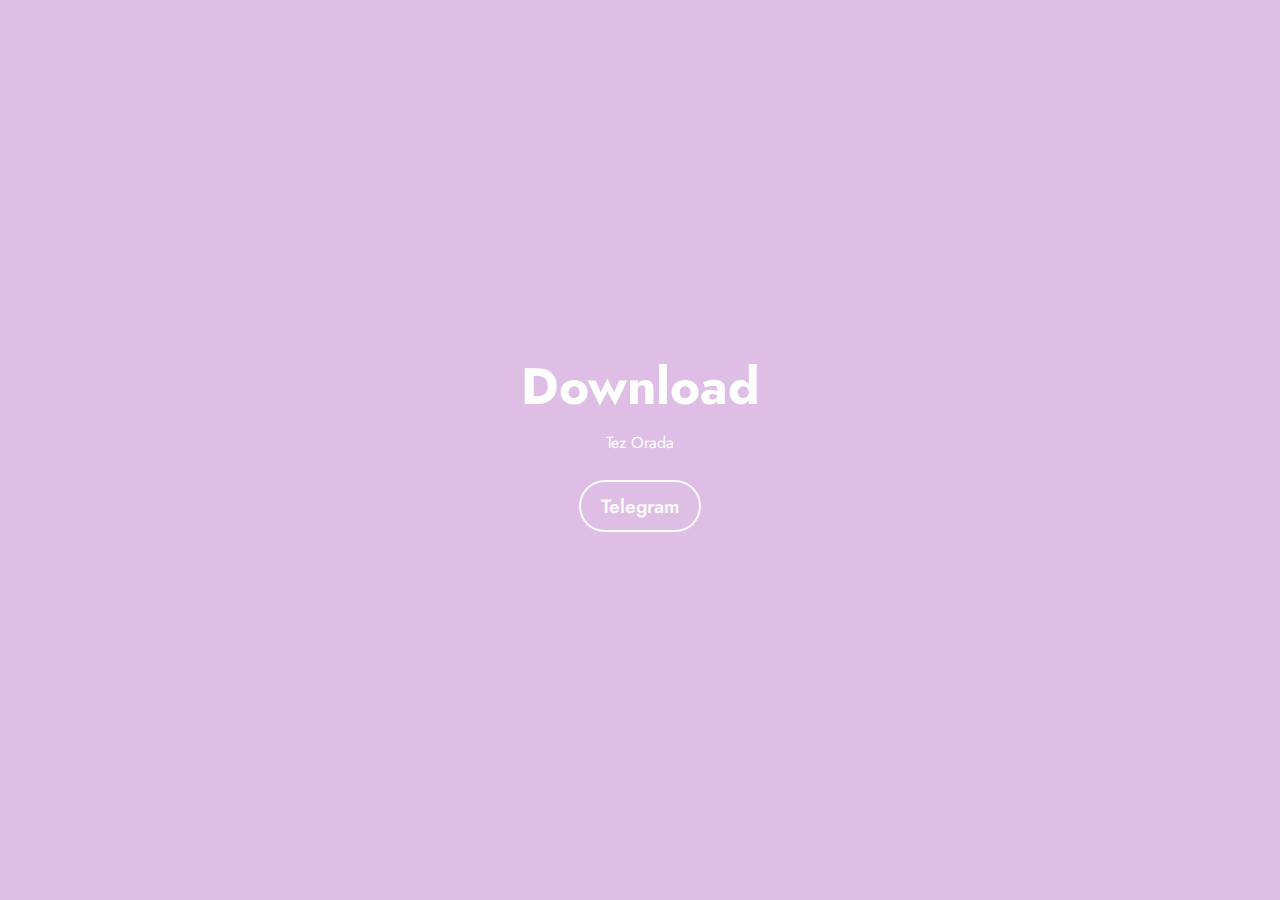
==== commit 3f62019f: "Update index.html" ====
--- a/index.html
+++ b/index.html
@@ -36,7 +36,7 @@
     <div class="align-center container">
         <div class="row justify-content-center">
             <div class="col-12 col-lg-10">
-                <h1 class="mbr-section-title mbr-fonts-style mbr-white mb-3 display-1"><strong>SOON</strong></h1>
+                <h1 class="mbr-section-title mbr-fonts-style mbr-white mb-3 display-1"><strong>Download</strong></h1>
                 
                 <p class="mbr-text mbr-white mbr-fonts-style display-7">
                     Tez Orada</p>
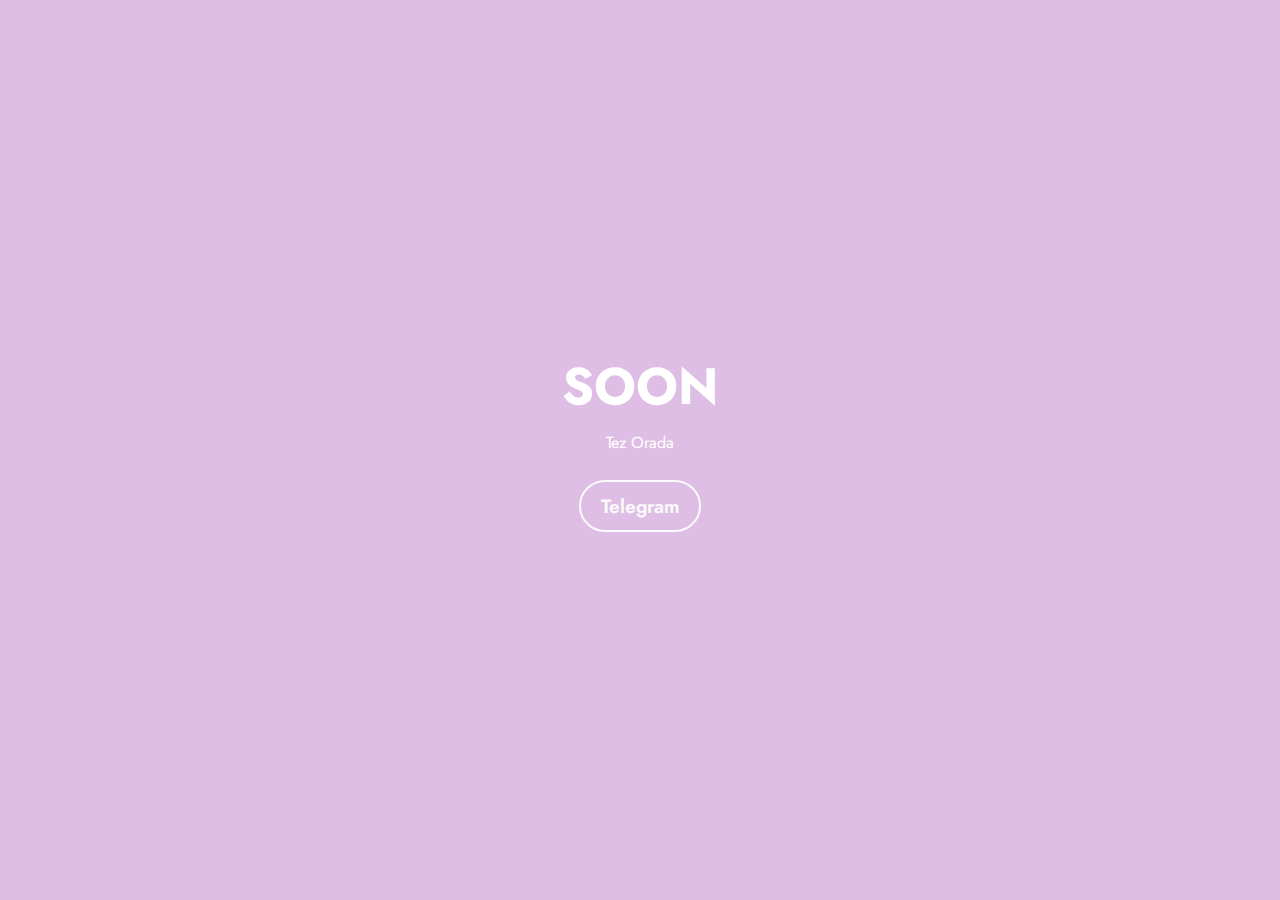
==== commit 57b44b7e: "Update index.html" ====
--- a/index.html
+++ b/index.html
@@ -36,7 +36,7 @@
     <div class="align-center container">
         <div class="row justify-content-center">
             <div class="col-12 col-lg-10">
-                <h1 class="mbr-section-title mbr-fonts-style mbr-white mb-3 display-1"><strong>Download</strong></h1>
+                <h1 class="mbr-section-title mbr-fonts-style mbr-white mb-3 display-1"><strong>SOON</strong></h1>
                 
                 <p class="mbr-text mbr-white mbr-fonts-style display-7">
                     Tez Orada</p>
